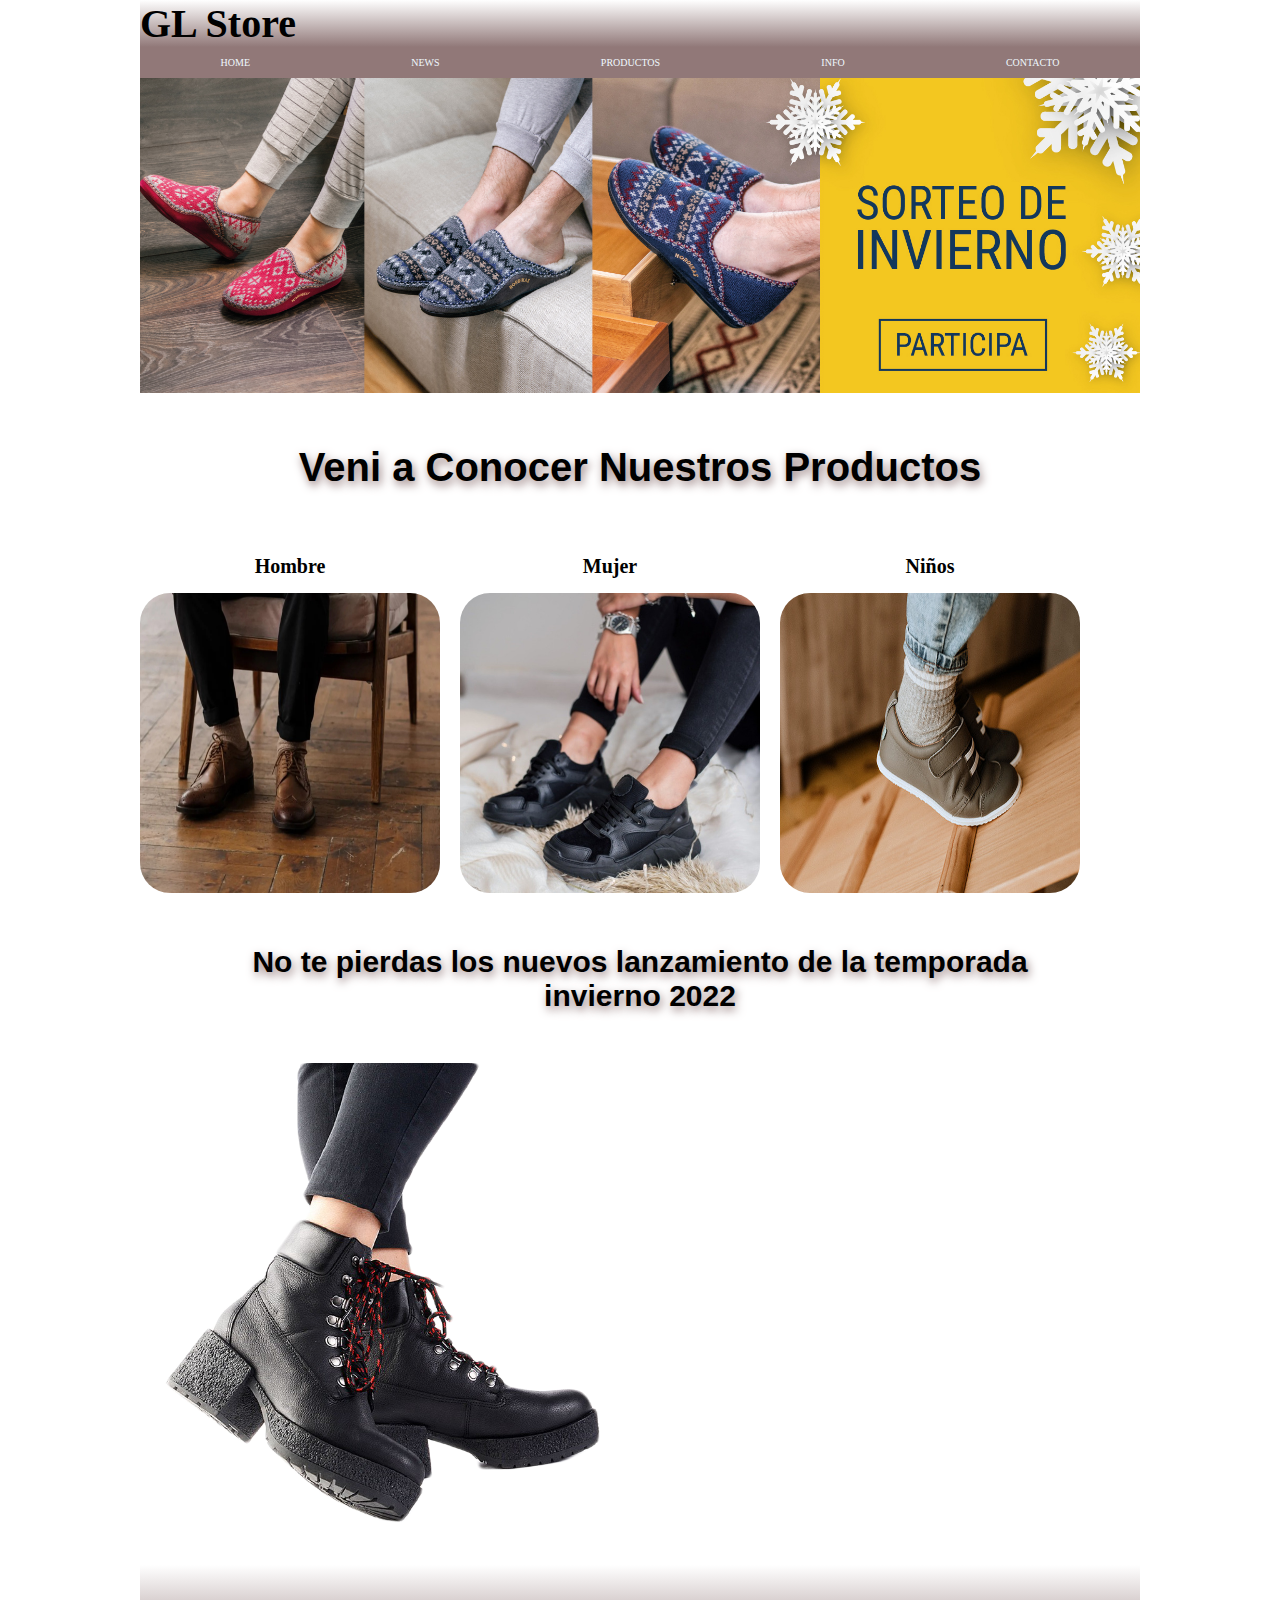
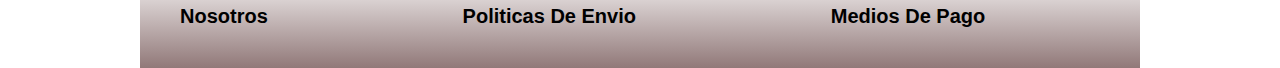
==== index.html @ 1184546e "Creando Git al trabajo" ====
<!DOCTYPE html>
<html>

<head>
    <meta charset="UTF-8">
    <meta name="viewport" content="width=device-width, initial-scale=1.0">
    <title>Aplicando Grids</title>
    <link rel="stylesheet" href="index.css" />
</head>

<body id="contenedor1">

    <nav class="menu">

        <h1 class="logo">GL Store</h1>
        
        <ul class="ListaMenu">
            <li class="items"><a href="index.html">Home</a></li>
            <li class="items"><a href="secciones/news.html">News</a></li>
            <li class="items"><a href="secciones/productos.html">Productos</a></li>
            <li class="items"><a href="secciones/preguntas-frecuentes.html">Info</a></li>
            <li class="items"><a href="secciones/contacto.html">Contacto</a></li>
        </ul>
    </nav>

    <header>
        <section id="banner-principal">
            <img class="banner" src="images/Banner-Principal.jpg" alt="Banner Principal">
        </section>

    </header>

    <main>
        <h2 class="titulo-categorias">Veni a Conocer Nuestros Productos</h2>

        <section class="categorias">

            <div class="seccion-hombre">
                <h3 class="titulo-cat">Hombre</h3>
                <a href="secciones/productos.html"><img class="imagen-categoria" src="images/categoria-hombre.jpg"
                        alt="categoria hombre"></a>
            </div>

            <div class="seccion-mujer">
                <h3 class="titulo-cat">Mujer</h3>
                <a href="secciones/productos.html"><img class="imagen-categoria" src="images/categoria-mujer.jpg"
                        alt="categoria mujer"></a>
            </div>

            <div class="seccion-kids">
                <h3 class="titulo-cat">Niños</h3>
                <a href="secciones/productos.html"><img class="imagen-categoria" src="images/categoria-ninos.jpg"
                        alt="categoria niños"></a>

            </div>
        </section>

        <h2 class="titulo-lanzamiento">No te pierdas los nuevos lanzamiento de la temporada invierno 2022</h2>

        <section class="productos">
            <a href="secciones/news.html"><img class="imagen-lanzamiento" src="images/lanzamiento-invierno.png"
                    alt="lanzamiento temporada"></a>
        </section>

    </main>

    <footer>
        <nav class="pie-pagina">
            <ul>
                <li>Nosotros</li>
                <li>Politicas De Envio</li>
                <li>Medios De Pago</li>
            </ul>
        </nav>
    </footer>
</body>

</html>
---- index.css ----
html {
    font-size: 62.5%;
}

* {
    margin: 0;
    padding: 0;
    box-sizing: border-box;
}

.logo {
    font-size: 40px;
    background-image: linear-gradient(white, hsl(0, 10%, 52%));
}

/* aplicamos grids */

#contenedor1 {
    display: grid;
    grid-template-areas: 
    "navegacion"
    "banner"
    "seccion1"
    "seccion2"
    "pie";
    grid-template-columns: 100%;
    grid-template-rows: auto;
    max-width: 1000px;
    width: 100%;
    margin: auto;
    background-color: rgb(255, 255, 255);
}

/* navegacion */

nav {
    grid-area: navegacion;
}

nav ul {
    display: flex;
    list-style: none;
    padding: 0;
    margin: 0;
}

nav ul li {
    flex-grow: 1;
}

nav ul li a {
    background-color: hsl(0, 10%, 52%);
    display: block;
    padding: 10px;
    text-decoration: none;
    text-transform: uppercase;
    text-align: center;
    color: aliceblue
    ;
}

nav ul li a:hover {
    background-color: black;

}

/* banner principal */

header {
    grid-area: banner;
}

header section .banner {
    width: 100%;
}

/* seccion categorias */

section .categorias{
    grid-area: seccion1;
}

main .titulo-categorias {
    font-size: 40px;
    font-family: Arial, Helvetica, sans-serif;
    text-shadow: 2px 4px 10px hsl(0, 10%, 52%);
    padding: 50px;
    text-align: center;
}

main .categorias {
    display: grid;
    grid-template-columns: 1fr;
    justify-items: center;
    gap: 20px;
}

main .titulo-cat {
    font-size: 20PX;
    text-align: center;
    padding: 15px;
}

main .imagen-categoria {
    width: 300PX;
    height: 300PX;
    border-radius: 10%;
}

/* seccion productos */

section .productos {
    grid-area: seccion2;
}

main .titulo-lanzamiento{
    font-size: 30px;
    font-family: Arial, Helvetica, sans-serif;
    text-shadow: 2px 4px 10px hsl(0, 10%, 52%);
    padding: 50px;
    text-align: center;
}

main .productos {
    background-image: url("https://komo2.cl/wp-content/uploads/2022/03/banner-zapatos-invierno-mujer.jpg");
    background-repeat: no-repeat;
    background-size: 100%;
}

main .imagen-lanzamiento{
    width: 50%;
}


/* footer */

footer {
    grid-area: pie;
}

footer {
    background-image: linear-gradient(white, hsl(0, 10%, 52%));
}

footer .pie-pagina ul {
    display: flex;
    justify-content:center;
}

footer .pie-pagina ul li {
    font-family: Arial, Helvetica, sans-serif;
    font-size: 20px;
    font-weight: bold;
    margin: 4%;
} 


/* media queries tablets y desktop*/

@media (min-width: 768px) {
    main .categorias {
        width: 30%;
        display: flex;

    }

}
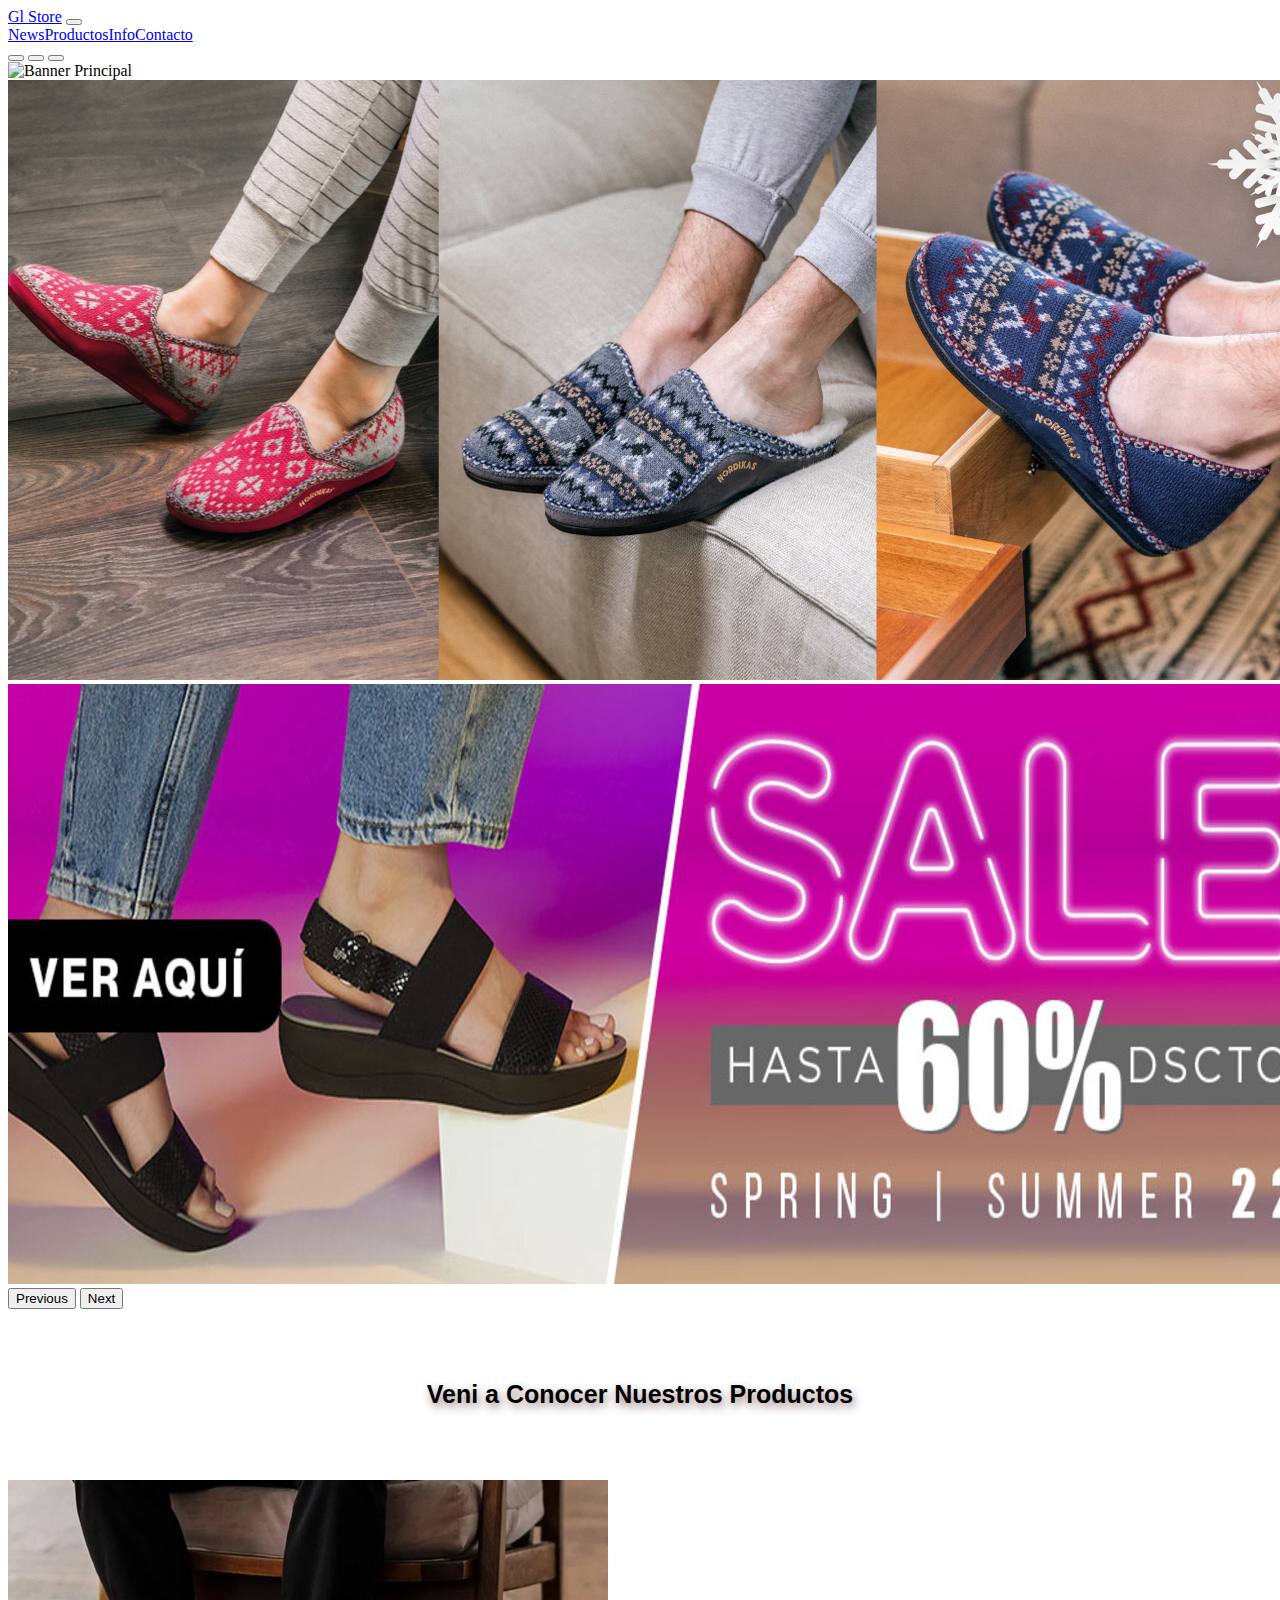
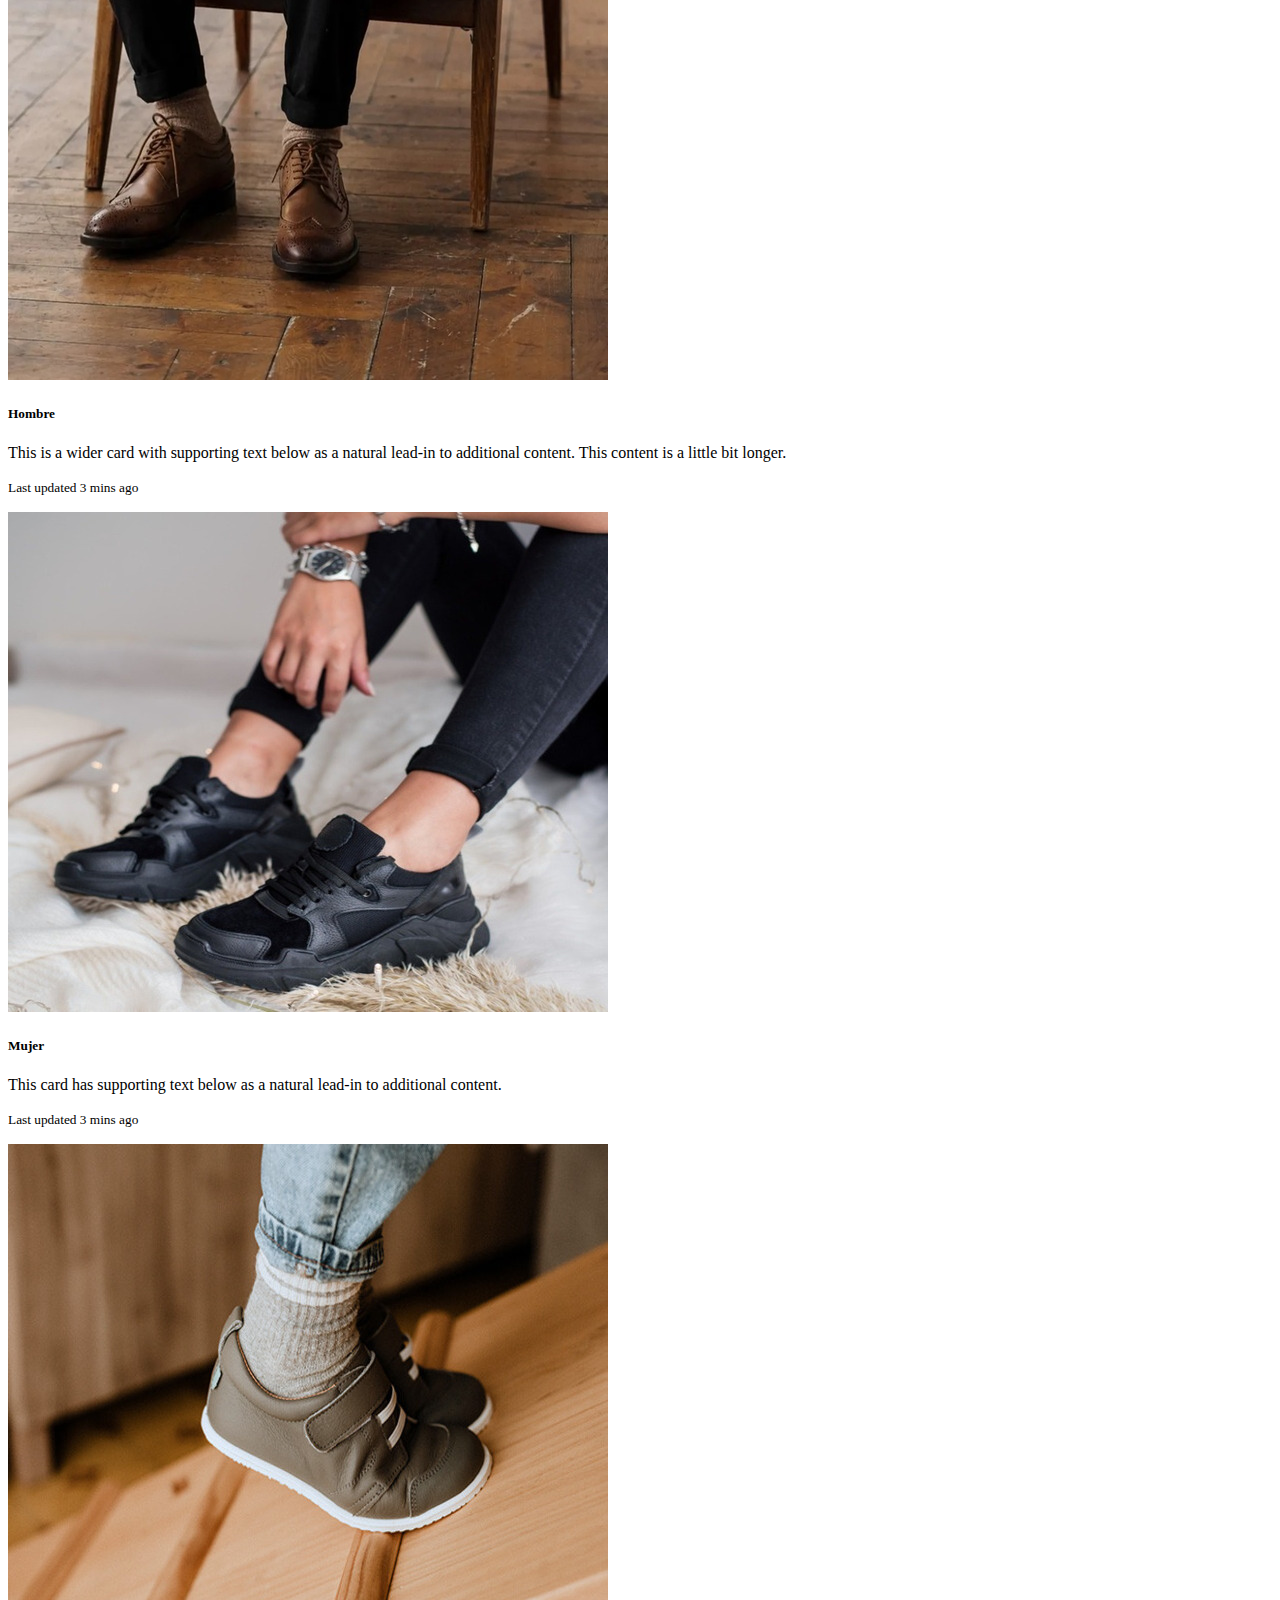
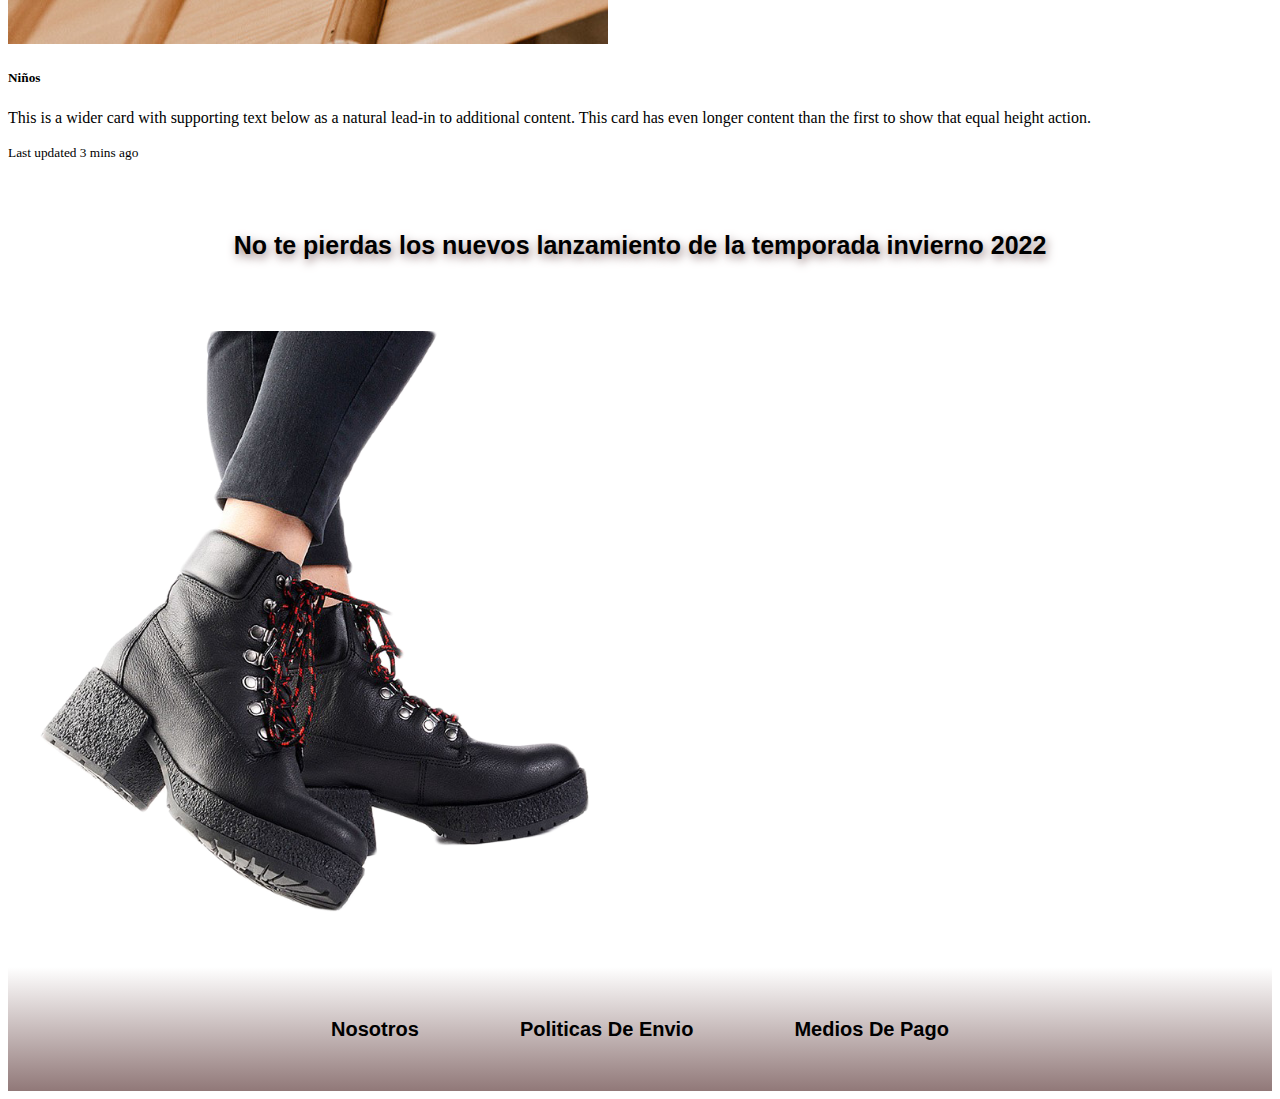
==== commit 657ed57b: "Modificacion de Index" ====
--- a/index.html
+++ b/index.html
@@ -1,57 +1,111 @@
 <!DOCTYPE html>
-<html>
+<html lang="en">
 
 <head>
     <meta charset="UTF-8">
+    <meta http-equiv="X-UA-Compatible" content="IE=edge">
     <meta name="viewport" content="width=device-width, initial-scale=1.0">
-    <title>Aplicando Grids</title>
-    <link rel="stylesheet" href="index.css" />
+    <title>Aplicando Bootstrap</title>
+    <link rel="stylesheet" href="styles.css" />
+    <link href="https://cdn.jsdelivr.net/npm/bootstrap@5.2.0-beta1/dist/css/bootstrap.min.css" rel="stylesheet"
+        integrity="sha384-0evHe/X+R7YkIZDRvuzKMRqM+OrBnVFBL6DOitfPri4tjfHxaWutUpFmBp4vmVor" crossorigin="anonymous">
+
 </head>
 
-<body id="contenedor1">
-
-    <nav class="menu">
-
-        <h1 class="logo">GL Store</h1>
-        
-        <ul class="ListaMenu">
-            <li class="items"><a href="index.html">Home</a></li>
-            <li class="items"><a href="secciones/news.html">News</a></li>
-            <li class="items"><a href="secciones/productos.html">Productos</a></li>
-            <li class="items"><a href="secciones/preguntas-frecuentes.html">Info</a></li>
-            <li class="items"><a href="secciones/contacto.html">Contacto</a></li>
-        </ul>
+<body>
+    <nav class="navbar navbar-expand-lg bg-light">
+        <div class="container-fluid">
+            <a class="navbar-brand" href="index.html">Gl Store</a>
+            <button class="navbar-toggler" type="button" data-bs-toggle="collapse" data-bs-target="#navbarNav"
+                aria-controls="navbarNav" aria-expanded="false" aria-label="Toggle navigation">
+                <span class="navbar-toggler-icon"></span>
+            </button>
+            <div class="collapse navbar-collapse justify-content-end" id="navbarNav">
+                <ul class="navbar-nav">
+                    <li class="nav-item">
+                        <a class="nav-link active" aria-current="page" href="secciones/news.html">News</a>
+                    </li>
+                    <li class="nav-item">
+                        <a class="nav-link" href="secciones/productos.html">Productos</a>
+                    </li>
+                    <li class="nav-item">
+                        <a class="nav-link" href="secciones/preguntas-frecuentes.html">Info</a>
+                    </li>
+                    <li class="nav-item">
+                        <a class="nav-link" href="secciones/contacto.html">Contacto</a>
+                    </li>
+                </ul>
+            </div>
+        </div>
     </nav>
 
     <header>
-        <section id="banner-principal">
-            <img class="banner" src="images/Banner-Principal.jpg" alt="Banner Principal">
-        </section>
-
+        <div id="carouselExampleIndicators" class="carousel slide" data-bs-ride="true">
+            <div class="carousel-indicators">
+                <button type="button" data-bs-target="#carouselExampleIndicators" data-bs-slide-to="0" class="active"
+                    aria-current="true" aria-label="Slide 1"></button>
+                <button type="button" data-bs-target="#carouselExampleIndicators" data-bs-slide-to="1"
+                    aria-label="Slide 2"></button>
+                <button type="button" data-bs-target="#carouselExampleIndicators" data-bs-slide-to="2"
+                    aria-label="Slide 3"></button>
+            </div>
+            <div class="carousel-inner">
+                <div class="carousel-item active">
+                    <img src="images/Banner-Principal-1.jpg" class="d-block w-100" alt="Banner Principal">
+                </div>
+                <div class="carousel-item">
+                    <img src="images/Banner-Principal-2.jpg" class="d-block w-100" alt="Banner Principal 2">
+                </div>
+                <div class="carousel-item">
+                    <img src="images/Banner-Principal-3.jpg" class="d-block w-100" alt="Banner Principal 3">
+                </div>
+            </div>
+            <button class="carousel-control-prev" type="button" data-bs-target="#carouselExampleIndicators"
+                data-bs-slide="prev">
+                <span class="carousel-control-prev-icon" aria-hidden="true"></span>
+                <span class="visually-hidden">Previous</span>
+            </button>
+            <button class="carousel-control-next" type="button" data-bs-target="#carouselExampleIndicators"
+                data-bs-slide="next">
+                <span class="carousel-control-next-icon" aria-hidden="true"></span>
+                <span class="visually-hidden">Next</span>
+            </button>
+        </div>
     </header>
 
     <main>
-        <h2 class="titulo-categorias">Veni a Conocer Nuestros Productos</h2>
+        <h2 class="titulo-cat">Veni a Conocer Nuestros Productos</h2>
 
         <section class="categorias">
-
-            <div class="seccion-hombre">
-                <h3 class="titulo-cat">Hombre</h3>
-                <a href="secciones/productos.html"><img class="imagen-categoria" src="images/categoria-hombre.jpg"
-                        alt="categoria hombre"></a>
-            </div>
-
-            <div class="seccion-mujer">
-                <h3 class="titulo-cat">Mujer</h3>
-                <a href="secciones/productos.html"><img class="imagen-categoria" src="images/categoria-mujer.jpg"
-                        alt="categoria mujer"></a>
-            </div>
-
-            <div class="seccion-kids">
-                <h3 class="titulo-cat">Niños</h3>
-                <a href="secciones/productos.html"><img class="imagen-categoria" src="images/categoria-ninos.jpg"
-                        alt="categoria niños"></a>
-
+            <div class="card-group">
+                <div class="card">
+                    <img src="images/categoria-hombre.jpg" class="card-img-top" alt="...">
+                    <div class="card-body">
+                        <h5 class="card-title">Hombre</h5>
+                        <p class="card-text">This is a wider card with supporting text below as a natural lead-in to
+                            additional content. This content is a little bit longer.</p>
+                        <p class="card-text"><small class="text-muted">Last updated 3 mins ago</small></p>
+                    </div>
+                </div>
+                <div class="card">
+                    <img src="images/categoria-mujer.jpg" class="card-img-top" alt="...">
+                    <div class="card-body">
+                        <h5 class="card-title">Mujer</h5>
+                        <p class="card-text">This card has supporting text below as a natural lead-in to additional
+                            content.</p>
+                        <p class="card-text"><small class="text-muted">Last updated 3 mins ago</small></p>
+                    </div>
+                </div>
+                <div class="card">
+                    <img src="images/categoria-ninos.jpg" class="card-img-top" alt="...">
+                    <div class="card-body">
+                        <h5 class="card-title">Niños</h5>
+                        <p class="card-text">This is a wider card with supporting text below as a natural lead-in to
+                            additional content. This card has even longer content than the first to show that equal
+                            height action.</p>
+                        <p class="card-text"><small class="text-muted">Last updated 3 mins ago</small></p>
+                    </div>
+                </div>
             </div>
         </section>
 
@@ -73,6 +127,10 @@
             </ul>
         </nav>
     </footer>
+
+    <script src="https://cdn.jsdelivr.net/npm/bootstrap@5.2.0-beta1/dist/js/bootstrap.bundle.min.js"
+        integrity="sha384-pprn3073KE6tl6bjs2QrFaJGz5/SUsLqktiwsUTF55Jfv3qYSDhgCecCxMW52nD2"
+        crossorigin="anonymous"></script>
 </body>
 
 </html>--- a/styles.css
+++ b/styles.css
@@ -0,0 +1,64 @@
+
+/* Titulo seccion categorias */
+
+main .titulo-cat {
+    font-size: 25px;
+    font-family: Arial, Helvetica, sans-serif;
+    text-shadow: 2px 4px 10px hsl(0, 10%, 52%);
+    padding: 50px;
+    text-align: center;
+}
+
+/* Seccion lanzamiento */
+
+section .productos {
+    grid-area: seccion2;
+}
+
+main .titulo-lanzamiento{
+    font-size: 25px;
+    font-family: Arial, Helvetica, sans-serif;
+    text-shadow: 2px 4px 10px hsl(0, 10%, 52%);
+    padding: 50px;
+    text-align: center;
+}
+
+main .productos {
+    background-image: url("https://komo2.cl/wp-content/uploads/2022/03/banner-zapatos-invierno-mujer.jpg");
+    background-repeat: no-repeat;
+    background-size: 100%;
+}
+
+main .imagen-lanzamiento{
+    width: 50%;
+}
+
+
+/* footer */
+
+footer {
+    grid-area: pie;
+}
+
+footer {
+    background-image: linear-gradient(white, hsl(0, 10%, 52%));
+}
+
+footer .pie-pagina ul {
+    display: flex;
+    justify-content:center;
+}
+
+footer .pie-pagina ul li {
+    font-family: Arial, Helvetica, sans-serif;
+    font-size: 20px;
+    font-weight: bold;
+    margin: 4%;
+} 
+
+nav ul {
+    display: flex;
+    list-style: none;
+    padding: 0;
+    margin: 0;
+}
